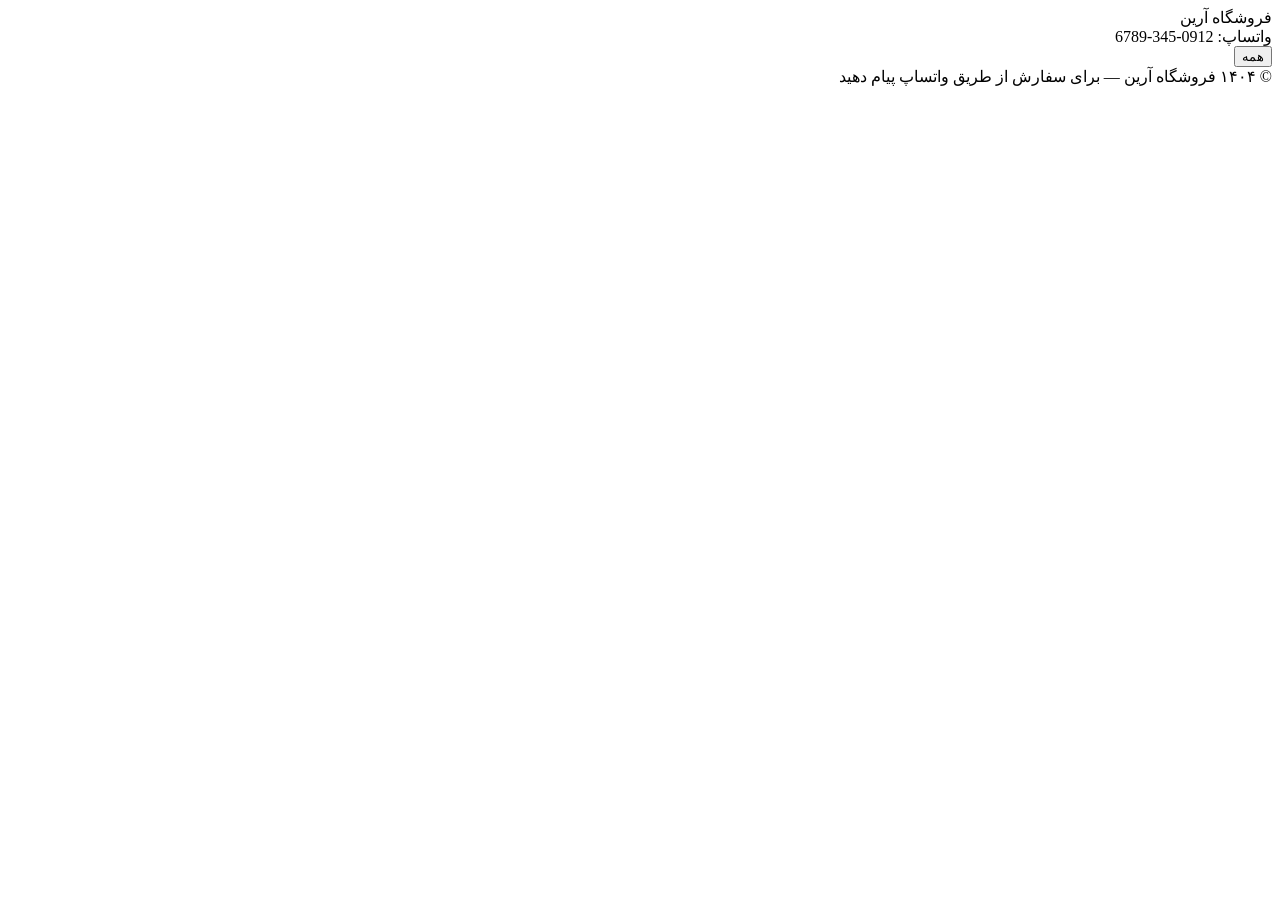
==== index.html @ a552fc38 "Rename deepseek_html_20260916_61abe0.html to index.html" ====
<!DOCTYPE html>
<html lang="fa" dir="rtl">
<head>
  <meta charset="UTF-8">
  <meta name="viewport" content="width=device-width, initial-scale=1.0">
  <title>فروشگاه آرین</title>
  <link rel="stylesheet" href="style.css">
  <link rel="preconnect" href="https://fonts.googleapis.com">
  <link href="https://fonts.googleapis.com/css2?family=Vazirmatn:wght@400;500;600;700&display=swap" rel="stylesheet">
</head>
<body>

<header>
  <div class="header-inner">
    <div class="logo">فروشگاه آرین</div>
    <div class="header-contact">واتساپ: 0912-345-6789</div>
  </div>
</header>

<div class="filters" id="filters">
  <button class="filter-btn active" data-cat="all">همه</button>
</div>

<div class="grid" id="grid"></div>

<footer>
  © ۱۴۰۴ فروشگاه آرین — برای سفارش از طریق واتساپ پیام دهید
</footer>

<script src="app.js"></script>
</body>
</html>
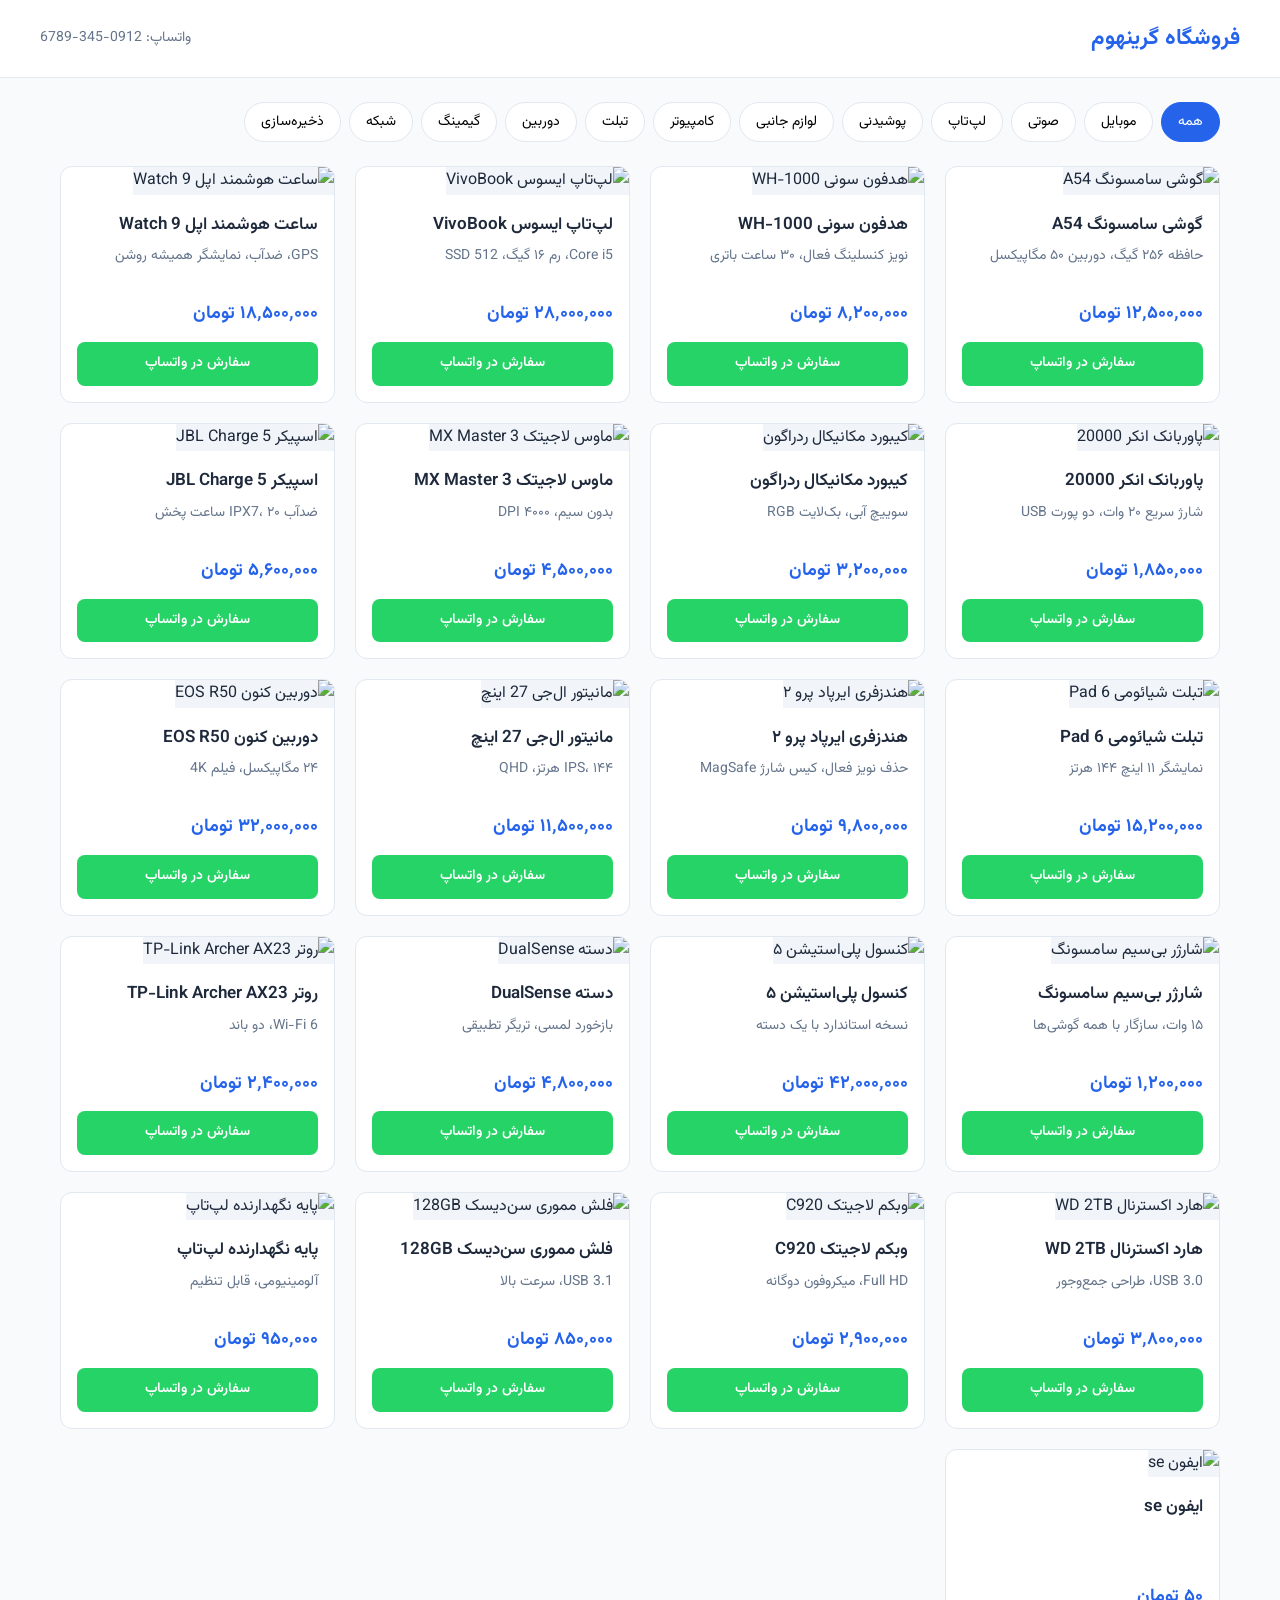
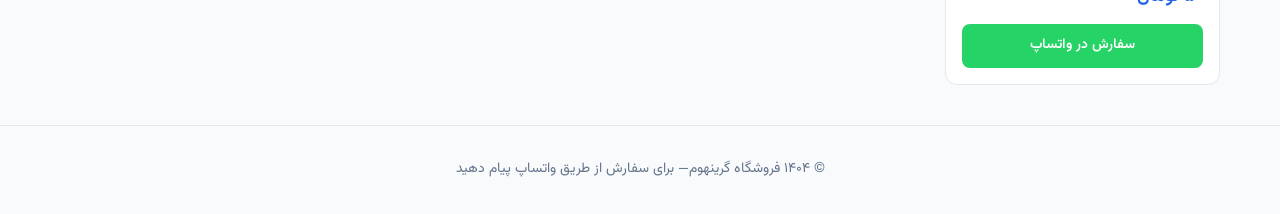
==== commit 152047dd: "Update index.html" ====
--- a/index.html
+++ b/index.html
@@ -3,7 +3,7 @@
 <head>
   <meta charset="UTF-8">
   <meta name="viewport" content="width=device-width, initial-scale=1.0">
-  <title>فروشگاه آرین</title>
+  <title>فروشگاه گرینهوم</title>
   <link rel="stylesheet" href="style.css">
   <link rel="preconnect" href="https://fonts.googleapis.com">
   <link href="https://fonts.googleapis.com/css2?family=Vazirmatn:wght@400;500;600;700&display=swap" rel="stylesheet">
@@ -12,7 +12,7 @@
 
 <header>
   <div class="header-inner">
-    <div class="logo">فروشگاه آرین</div>
+    <div class="logo">فروشگاه گرینهوم</div>
     <div class="header-contact">واتساپ: 0912-345-6789</div>
   </div>
 </header>
@@ -24,7 +24,7 @@
 <div class="grid" id="grid"></div>
 
 <footer>
-  © ۱۴۰۴ فروشگاه آرین — برای سفارش از طریق واتساپ پیام دهید
+  © ۱۴۰۴ فروشگاه گرینهوم— برای سفارش از طریق واتساپ پیام دهید
 </footer>
 
 <script src="app.js"></script>
--- a/style.css
+++ b/style.css
@@ -0,0 +1,226 @@
+:root {
+  --primary: #2563eb;        /* رنگ اصلی - این را عوض کنید */
+  --primary-dark: #1e40af;
+  --bg: #f8fafc;
+  --card-bg: #ffffff;
+  --text: #1e293b;
+  --text-light: #64748b;
+  --border: #e2e8f0;
+  --radius: 12px;
+  --font: 'Vazirmatn', Tahoma, sans-serif;
+}
+
+* { margin: 0; padding: 0; box-sizing: border-box; }
+
+body {
+  font-family: var(--font);
+  background: var(--bg);
+  color: var(--text);
+  line-height: 1.7;
+  direction: rtl;
+}
+
+header {
+  background: var(--card-bg);
+  border-bottom: 1px solid var(--border);
+  padding: 20px;
+  position: sticky;
+  top: 0;
+  z-index: 100;
+}
+
+.header-inner {
+  max-width: 1200px;
+  margin: 0 auto;
+  display: flex;
+  justify-content: space-between;
+  align-items: center;
+}
+
+.logo {
+  font-size: 22px;
+  font-weight: 700;
+  color: var(--primary);
+}
+
+.header-contact {
+  font-size: 14px;
+  color: var(--text-light);
+}
+
+.filters {
+  max-width: 1200px;
+  margin: 24px auto 0;
+  padding: 0 20px;
+  display: flex;
+  gap: 8px;
+  flex-wrap: wrap;
+}
+
+.filter-btn {
+  padding: 8px 16px;
+  border: 1px solid var(--border);
+  background: var(--card-bg);
+  border-radius: 20px;
+  cursor: pointer;
+  font-family: inherit;
+  font-size: 14px;
+  transition: all 0.2s;
+}
+
+.filter-btn.active,
+.filter-btn:hover {
+  background: var(--primary);
+  color: white;
+  border-color: var(--primary);
+}
+
+.grid {
+  max-width: 1200px;
+  margin: 24px auto;
+  padding: 0 20px;
+  display: grid;
+  grid-template-columns: repeat(auto-fill, minmax(260px, 1fr));
+  gap: 20px;
+}
+
+.card {
+  background: var(--card-bg);
+  border-radius: var(--radius);
+  overflow: hidden;
+  border: 1px solid var(--border);
+  transition: transform 0.2s, box-shadow 0.2s;
+}
+
+.card:hover {
+  transform: translateY(-4px);
+  box-shadow: 0 12px 24px rgba(0,0,0,0.08);
+}
+
+.card img {
+  width: 100%;
+  height: 200px;
+  object-fit: cover;
+  background: #f1f5f9;
+}
+
+.card-body { padding: 16px; }
+
+.card-title {
+  font-size: 17px;
+  font-weight: 600;
+  margin-bottom: 6px;
+}
+
+.card-desc {
+  font-size: 14px;
+  color: var(--text-light);
+  margin-bottom: 12px;
+  min-height: 42px;
+}
+
+.card-price {
+  font-size: 18px;
+  font-weight: 700;
+  color: var(--primary);
+  margin-bottom: 12px;
+}
+
+.btn-whatsapp {
+  display: block;
+  width: 100%;
+  padding: 10px;
+  background: #25d366;
+  color: white;
+  text-align: center;
+  border-radius: 8px;
+  text-decoration: none;
+  font-weight: 600;
+  font-size: 14px;
+  transition: background 0.2s;
+}
+
+.btn-whatsapp:hover { background: #1eb855; }
+
+footer {
+  text-align: center;
+  padding: 32px 20px;
+  color: var(--text-light);
+  font-size: 14px;
+  border-top: 1px solid var(--border);
+  margin-top: 40px;
+}
+
+/* پنل مدیریت */
+.admin-container {
+  max-width: 900px;
+  margin: 40px auto;
+  padding: 0 20px;
+}
+
+.admin-card {
+  background: var(--card-bg);
+  border-radius: var(--radius);
+  padding: 24px;
+  border: 1px solid var(--border);
+  margin-bottom: 20px;
+}
+
+.admin-card h2 { margin-bottom: 16px; font-size: 18px; }
+
+.form-row { margin-bottom: 14px; }
+
+.form-row label {
+  display: block;
+  font-size: 14px;
+  margin-bottom: 6px;
+  font-weight: 500;
+}
+
+.form-row input,
+.form-row textarea,
+.form-row select {
+  width: 100%;
+  padding: 10px 12px;
+  border: 1px solid var(--border);
+  border-radius: 8px;
+  font-family: inherit;
+  font-size: 14px;
+}
+
+.form-row textarea { resize: vertical; min-height: 80px; }
+
+.btn {
+  padding: 10px 20px;
+  border: none;
+  border-radius: 8px;
+  font-family: inherit;
+  font-size: 14px;
+  font-weight: 600;
+  cursor: pointer;
+  transition: background 0.2s;
+}
+
+.btn-primary { background: var(--primary); color: white; }
+.btn-primary:hover { background: var(--primary-dark); }
+.btn-danger { background: #ef4444; color: white; }
+.btn-secondary { background: var(--border); color: var(--text); }
+
+.product-row {
+  display: flex;
+  gap: 12px;
+  align-items: center;
+  padding: 12px;
+  border-bottom: 1px solid var(--border);
+}
+
+.product-row img {
+  width: 60px;
+  height: 60px;
+  object-fit: cover;
+  border-radius: 8px;
+}
+
+.product-row-info { flex: 1; }
+.product-row-info strong { display: block; font-size: 15px; }
+.product-row-info span { font-size: 13px; color: var(--text-light); }
